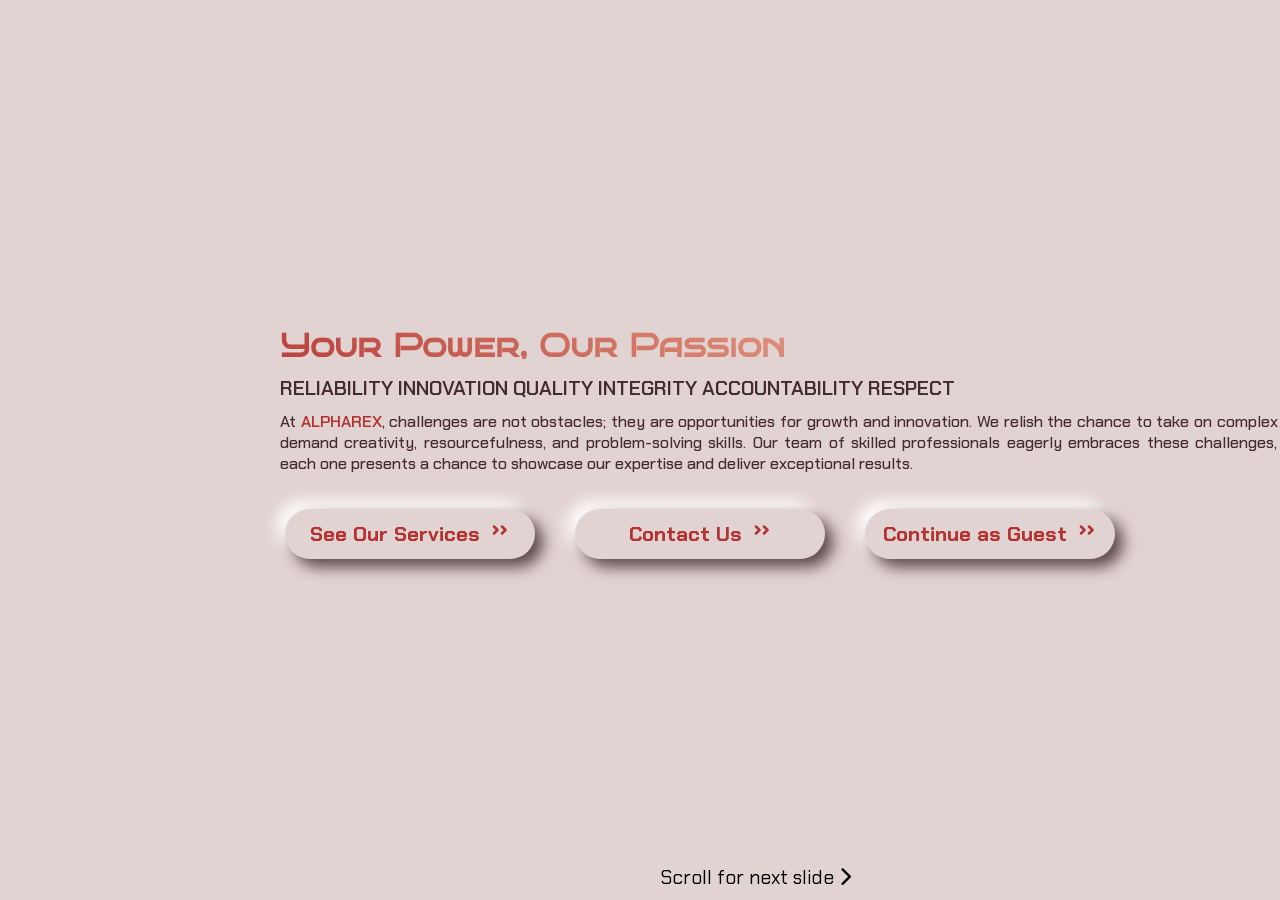
==== public/index.html @ 39ed067a "Performance, polish, and complete guest page - Fix Swiper cube lag: remove shadows, add GPU accelera" ====
<!DOCTYPE html>
<html lang="en">
<head>
    <meta charset="UTF-8">
    <meta name="viewport" content="width=device-width, initial-scale=1.0">
    <link rel="stylesheet" href="https://cdnjs.cloudflare.com/ajax/libs/font-awesome/6.5.2/css/all.min.css">
    <link rel="stylesheet" href="https://cdn.jsdelivr.net/npm/swiper@11/swiper-bundle.min.css">
    <link rel="stylesheet" href="css/landingpage.css">
    <link rel="stylesheet" href="css/media-queries.css">
    <link rel="preconnect" href="https://fonts.googleapis.com">
    <link rel="preconnect" href="https://fonts.gstatic.com" crossorigin>
    <link href="https://fonts.googleapis.com/css2?family=Bruno+Ace+SC&family=Chakra+Petch:ital,wght@0,300;0,400;0,500;0,600;0,700;1,300;1,400;1,500;1,600;1,700&family=Roboto+Slab:wght@100..900&family=Wallpoet&display=swap" rel="stylesheet">
    <title>ALPHAREX OPC</title>
</head>
<body>

    <svg xmlns="http://www.w3.org/2000/svg" style="display: none;">
        <symbol id="arrow-right" viewBox="0 0 48 24">
          <path d="M8 5l7 7-7 7" stroke=#b33232 stroke-width="5" fill="none" stroke-linecap="round" stroke-linejoin="round"/>
          <path d="M24 5l7 7-7 7" stroke=#b33232 stroke-width="5" fill="none" stroke-linecap="round" stroke-linejoin="round"/>
        </symbol>
    </svg>

    <svg xmlns="http://www.w3.org/2000/svg" style="display: none;">
        <symbol id="arrow-right-black" viewBox="0 0 48 24">
          <path d="M8 5l7 7-7 7" stroke="black" stroke-width="5" fill="none" stroke-linecap="round" stroke-linejoin="round"/>
          <path d="M24 5l7 7-7 7" stroke="black" stroke-width="5" fill="none" stroke-linecap="round" stroke-linejoin="round"/>
        </symbol>
    </svg>
      
    <div class="hamburger" onclick="toggleMenu()">
        <i class="fas fa-bars"></i>
    </div>
    <main class="container" id="container">
        <aside id="menu">
            <div onclick="Navigate(0)" class="brand brand-logo"><i>
                <img src="img/brandlogo.png" style="width: 100px; height: 100px;">
            </i>
            </div>
            <div onclick="Navigate(0)" class="brand brand-name">
                <img src="img/textlogo.png" style="width: 220px;" alt="alpharex text logo">
            </div>
            <ul class="Links">
                <li onclick="Navigate(0)" class="nav-item activeLink"><i class="icon fa-solid fa-house"></i>
                    <p>Home</p>
                </li>
                <li class="nav-item" onclick="Navigate(1)"><i class="icon fa-solid fa-person-digging" ></i>
                    <p>Services</p>
                </li>
                <li class="nav-item" onclick="Navigate(2)"><i class="icon fa-solid fa-handshake"></i>
                    <p>Clients</p>
                </li>
                <li class="nav-item" onclick="Navigate(3)"><i class="icon fa-solid fa-hard-drive"></i>
                    <p>Company</p>
                </li>
                <li class="nav-item" onclick="Navigate(4)"><i class="icon fa-solid fa-phone"></i>
                    <p>Contact Us</p>
                </li>
                <li class="login-drp" id="loginDropdown">
                    <i class="icon fa-solid fa-user"></i>
                    <p class="login-as">Login As</p>
                    <i class="fa-solid fa-chevron-down drp-arrow"></i>
                    <div class="dropdown">
                        <ul>
                            <li class="drp-item"><i class="fa-solid fa-user-tie"></i> Client</li>
                            <li class="drp-item"><i class="fa-solid fa-user-shield"></i> Admin</li>
                        </ul>
                    </div>
                </li>
                <li class="side-guest">Continue as Guest</li>
            </ul>
            <footer>
                <p>Copyright © 2025 Alpharex, OPC</p>
            </footer>
        </aside>


        <div class="swiper mySwiper content">
            <div class="swiper-wrapper">
                <div class="swiper-slide home-slide">

                    <!-- ----------HOME CONTENT--------- -->

                    <div class="HomeContent">
                        <h1 class="heading stylized-heading">Your Power, Our Passion</h1>
                        <h2> RELIABILITY INNOVATION QUALITY INTEGRITY ACCOUNTABILITY RESPECT</h2>
                        <p class="heroline">At <span>ALPHAREX</span>, challenges are not obstacles; they are opportunities for growth and
                            innovation. We relish the chance to take on
                            complex projects that demand creativity,
                            resourcefulness, and problem-solving skills. Our
                            team of skilled professionals eagerly embraces
                            these challenges, knowing
                            that each one presents a chance to showcase
                            our expertise and deliver exceptional results.</p>
                        <div class="buttonGroup">
                            <button onclick="Navigate(1)" class="animated-btn">
                                <svg width="24" height="24" class="arr-1">
                                    <use href="#arrow-right-black"></use>
                                </svg>
                                <span class="buttontext"  id="home-service-btn">See Our Services</span>
                                <svg width="24" height="24" class="arr-2">
                                    <use href="#arrow-right"></use>
                                </svg>
                            </button>
                            <button onclick="Navigate(4)" class="animated-btn">
                                <svg width="24" height="24" class="arr-1">
                                    <use href="#arrow-right-black"></use>
                                </svg>
                                <span class="buttontext">Contact Us</span>
                                <svg width="24" height="24" class="arr-2">
                                    <use href="#arrow-right"></use>
                                </svg>

                            </button>
                            <button onclick="window.location.href='/main'" class="animated-btn">
                                <svg width="24" height="24" class="arr-1">
                                    <use href="#arrow-right-black"></use>
                                </svg>
                                <span class="buttontext" id="home-guest-btn">Continue as Guest</span>
                                <svg width="24" height="24" class="arr-2">
                                    <use href="#arrow-right"></use>
                                </svg>

                            </button>
                        </div>
                    </div>
                    <div class="SideImg">
                        
                        <img src="img/homebg_strip.gif" alt="" decoding="async" loading="eager">
                        
                    </div>

                        <p class="slide-help">Scroll for next slide <i class="fa-solid fa-chevron-right fa-shake"></i></p>
                </div>

                    <!-- ----------HOME CONTENT END--------- -->

                

                <div class="swiper-slide services">
                    
                    <!-- ----------SERVICES--------- -->

                    <h1 class="heading">Services</h1>
                    <h2 class="sub-heading">We offer a comprehensive range of services tailored to meet your every need. From meticulous wiring installations to energy-efficient solutions</h2>
                    
                    <div class="gridsix">
                        <div class="service">
                            <div class="service-icon"><i class="fa-solid fa-pen-ruler"></i></div>
                            <h2>FIT-OUT WORKS</h2>
                            <p>With a fusion of creativity and meticulous craftmanship, we tailor-fit the interiors that reflect your unique style and brand identity</p>
                        </div>
                        <div class="service">
                            <div class="service-icon"><i class="fa-solid fa-plug-circle-check"></i></div>
                            <h2>ELECTRICAL WORKS</h2>
                            <p>Elevate your space to a whole new level of functionality and aesthetics</p>
                        </div>
                        <div class="service">
                            <div class="service-icon"><i class="fa-solid fa-bolt"></i></div>
                            <h2>ELV SYSTEMS</h2>
                            <p>A wide array of auxiliary systems -- CCTV, Structured Cabling System, Alarm, ACS, and Data & Telephone Systems</p>
                        </div>
                        <div class="service">
                            <div class="service-icon"><i class="fa-solid fa-shield-halved"></i></div>
                            <h2>MEPF PROTECTION</h2>
                            <p>Mechanical, Electrical, Plumbing, Fire Protection</p>
                        </div>
                        <div class="service">
                            <div class="service-icon"><i class="fa-solid fa-screwdriver-wrench"></i></div>
                            <h2>CONSTRUCTION</h2>
                            <p>Enhance the overall efficiency of your project, guaranteeing a well-rounded and top-tier construction experience</p>
                        </div>
                        <div class="service">
                            <div class="service-icon"><i class="fa-solid fa-pen-nib"></i></div>
                            <h2>DESIGN</h2>
                            <p>Crafting innovative, functional, and aesthetically pleasing solutions that blend creativity with precision</p>
                        </div>
                    </div>
                    <p class="slide-help">Scroll for next slide <i class="fa-solid fa-chevron-right fa-shake"></i></p>
                </div>

                <!-- ----------SERVICES END--------- -->

                <div class="swiper-slide client">

                    <!-- ----------CAREER--------- -->
                    
                    <h1 class="heading">Our Valued Clients and Partners</h1>
                    <h2 class="sub-heading">Alpharex build dreams, relationships and with integrity
                        <button class="client-btn animated-btn">
                            <svg width="24" height="24" class="arr-1">
                                <use href="#arrow-right-black"></use>
                            </svg>
                            <span class="buttontext">See Full List</span>
                            <svg width="24" height="24" class="arr-2">
                                <use href="#arrow-right"></use>
                            </svg>
                        </button>
                    </h2>
                    
                    <div class="slider-container slider">
                        <div class="card-wrapper cardslider" id="card-container">
                            <div class="item">
                                <img src="img/slide9_img.png" class="cardbg">
                                <h1 class="cardhead">ULTICON BUILDERS, INC.</h1>
                                OUR PROJECT:
                                <ul>
                                    <li>Meter Separation for 5 Units</li>
                                </ul>
                            </div>
                            <div class="item">
                                <img src="img/slide10_img.png" class="cardbg">
                                <h1 class="cardhead">MENARCO DEVELOPMENT CORP.</h1>
                                OUR PROJECT:
                                <ul>
                                    <li>Electrical Meter Separation</li>
                                </ul>
                            </div>
                            <div class="item">
                                <img src="img/slide11_img.png" class="cardbg">
                                <h1 class="cardhead">AMICASSA [MAKATI]</h1>
                                OUR PROJECT:
                                <ul>
                                    <li>CCTV System</li>
                                </ul>
                            </div>
                            <div class="item">
                                <img src="img/slide7_img.png" class="cardbg">
                                <h1 class="cardhead">UNI-PRESIDENT ENTERPRISES CORP.</h1>
                                OUR PROJECT:
                                <ul>
                                    <li>Meter Separation for 5 Units</li>
                                </ul>
                            </div>
                            <div class="item">
                                <img src="img/slide13_img.png" class="cardbg">
                                <h1 class="cardhead">CROSS PROPERTY MANAGEMENT</h1>
                                OUR PROJECT:
                                <ul>
                                    <li>Dismantling and Decommissioning Works</li>
                                </ul>
                            </div>
                            <div class="item">
                                <img src="img/slide14_img.png" class="cardbg">
                                <h1 class="cardhead">FANATICS</h1>
                                OUR PROJECT:
                                <ul>
                                    <li>Electrical Meter Separation</li>
                                </ul>
                            </div>
                            <div class="item">
                                <img src="img/slide15_img.png" class="cardbg">
                                <h1 class="cardhead">MORTON'S STEAKHOUSE</h1>
                                OUR PROJECT:
                                <ul>
                                    <li>Electrical Meter Separation</li>
                                </ul>
                            </div>
                            <div class="item">
                                <img src="img/slide1_img.png" class="cardbg">
                                <h1 class="cardhead">PARTNERS GROUP</h1>
                                OUR PROJECT
                                <ul>
                                    <li>Network Switches Relocation and Port Mapping</li>
                                    <li>Patching Works</li>
                                    <li>Data Works</li>
                                </ul>
                            </div>
                            <div class="item">
                                <img src="img/slide2_img.png" class="cardbg">
                                <h1 class="cardhead">UP SHOPPING CENTER</h1>
                                OUR PROJECT:
                                <ul>
                                    <li>Supply and Installation of Smart Meters and Enclosures</li>
                                </ul>
                            </div>
                            <div class="item">
                                <img src="img/slide3_img.png" class="cardbg">
                                <h1 class="cardhead">HARD ROCK CAFE</h1>
                                OUR PROJECT:
                                <ul>
                                    <li>Tracing, Troubleshooting, Rectifation and Testing & Commissioning of CCTV Cameras</li>
                                </ul>
                            </div>
                            <div class="item">
                                <img src="img/slide4_img.png" class="cardbg">
                                <h1 class="cardhead">AMAZON</h1>
                                OUR PROJECT:
                                <ul>
                                    <li>Annual Preventive Maintenance for 9th - 12th floor</li>
                                </ul>
                            </div>
                            <div class="item">
                                <img src="img/slide5_img.png" class="cardbg">
                                <h1 class="cardhead">SUCREE COCO AND LOVE</h1>
                                OUR PROJECT:
                                <ul>
                                    <li>Meter Separation for 5 Units</li>
                                </ul>
                            </div>
                            <div class="item">
                                <img src="img/slide6_img.png" class="cardbg">
                                <h1 class="cardhead">GREENHILLS TOWER</h1>
                                OUR PROJECT:
                                <ul>
                                    <li>Structured Cabling System</li>
                                </ul>
                            </div>
                            <div class="item">
                                <img src="img/slide12_img.png" class="cardbg">
                                <h1 class="cardhead">AMICASSA [PAMPANGA]</h1>
                                OUR PROJECT:
                                <ul>
                                    <li>Dismantling and Decommissioning Works</li>
                                </ul>
                            </div>
                            <div class="item">
                                <img src="img/slide8_img.png" class="cardbg">
                                <h1 class="cardhead">PROPEL MANILA</h1>
                                OUR PROJECT:
                                <ul>
                                    <li>Meter Separation for 5 Units</li>
                                </ul>
                            </div>
                            <!-- <div class="swiper-pagination"></div>
                            <div class="swiper-button-prev"></div>
                            <div class="swiper-button-next"></div> -->
                            <button onclick="nextSlideClick()" id="next">></button>
                            <button onclick="prevSlideClick()" id="prev"><</button>
                        </div>
                        
                    </div>
                    
                    <p class="slide-help">Scroll for next slide <i class="fa-solid fa-chevron-right fa-shake"></i></p>
                </div>

                <!-- ----------CLIENTS END--------- -->

                <div class="swiper-slide">

                    <!-- ----------COMPANY--------- -->
                    <div class="company-misvis">
                        <div class="company-mission">
                            <h1 class="heading stylized-heading">Our Mission</h1>
                            <h2> To deliver exceptional construction services with unwavering integrity, turning our clients' visions into reality through innovative, sustainable, and quality-driven practices</h2>
                            
                        </div>
                        
                        <div class="company-vission">
                            <h1 class="heading stylized-heading">Our Vision</h1>
                            <h2>To become a leading construction company recognized for transforming and innovating the landscape of communities through our commitment to excellence, integrity, and responsible building practices</h2>                        
                        </div>
                    </div>
                    <div class="coreval">
                        <div class="values-container values-slide">
                            <div class="values-wrapper">
                                <div class="core-values"><i class="fa-solid fa-handshake-angle"></i>
                                    <h1>RELIABILITY</h1>
                                    <p>Demonstrating a consistent and dependable approach to all projects, delivering on time and within budget, and exceeding client expectations</p>
                                </div>
                                <div class="core-values"><i class="fa-solid fa-lightbulb"></i>
                                    <h1>INNOVATION</h1>
                                    <p>Embracing creativity and forward-thinking to drive continuous improvement and stay at the forefront of the industry</p>
                                </div>
                                <div class="core-values"><i class="fa-solid fa-star"></i>
                                    <h1>QUALITY</h1>
                                    <p>Striving for excellence in construction and craftmanship, ensuring that every project meets or exceeds industry standards and client expectations</p>
                                </div>
                                <div class="core-values"><i class="fa-solid fa-scale-balanced"></i>
                                    <h1>INTEGRITY</h1>
                                    <p>Upholding honesty, transparency, and ethical conduct in all aspects of business, from interactions with clients and partners to handling finances and project management</p>
                                </div>
                                <div class="core-values"><i class="fa-solid fa-file-invoice"></i>
                                    <h1>ACCOUNTABILITY</h1>
                                    <p>Taking responsibility for actions and outcomes, ensuring that commitments are met, and learning from mistakes to continuously improve</p>
                                </div>
                                <div class="core-values"><i class="fa-solid fa-hand-holding-heart"></i>
                                    <h1>RESPECT</h1>
                                    <p>Treating all the individuals with respect and dignity, valuing diversity and inclusivity, and promoting a positive work environment</p>
                                </div>
                                
                            </div>                         
                        </div>
                    </div>
                    <div class="company-img">
                        <img src="img/company-devices.png" alt="">
                    </div>

                        <p class="slide-help">Scroll for next slide <i class="fa-solid fa-chevron-right fa-shake"></i></p>
                </div>

                    <!-- ----------COMPANY END--------- -->

                <div class="swiper-slide contact">

                    <!-- ----------CONTACT US--------- -->

                    <h1 class="heading">Contact Us</h1>
                    
                    <div class="contact-info-form">
                        <div class="contact-info">
                            <div class="contactinfo"><i class="fa-solid fa-phone"></i>
                                <h3>Mobile No</h3>
                                <p>+63 965 523 0279</p>
                            </div>
                            <div class="contactinfo"><i class="fa-solid fa-location-dot"></i>
                                <h3>Location</h3>
                                <p>
                                    Blk 3, Lot 19, Phase 1, Amaia Scapes Rizal,
                                    Barangay Tatala, Municipality of Binangonan, Rizal
                                </p>
                            </div>
                            <div class="contactinfo"><i class="fa-regular fa-envelope"></i>
                                <h3>Email</h3>
                                <p>services@alpharex.net</p>
                            </div>
                            <div class="contactinfo"><i class="fa-solid fa-globe"></i>
                                <h3>Website</h3>
                                <p>www.alpharex.net</p>
                            </div>
                        </div>
                        <form id="contactForm">
                            <input type="hidden" name="access_key" value="YOUR_WEB3FORMS_ACCESS_KEY">
                            <input type="hidden" name="from_name" value="Alpharex Website">
                            <input type="hidden" name="subject" value="New Contact Form Submission">
                            <h2>Send Us A Message</h2>
                            <input type="text" id="name" name="name" placeholder="Name" required>
                            <input type="email" id="email" name="email" placeholder="Email" required>

                            
                            <textarea rows="10" id="message" name="message" placeholder="Type your Message Here..." required></textarea>
                            <button type="submit" class="send-btn animated-btn">
                                <svg width="24" height="24" class="arr-1">
                                    <use href="#arrow-right-black"></use>
                                </svg>
                                <span class="buttontext">Send</span>
                                <svg width="24" height="24" class="arr-2">
                                    <use href="#arrow-right"></use>
                                </svg>
                            </button>
                            <!-- <div class="SocialLinks">
                                <i class="fa-brands fa-codepen"></i>
                                <i class="fa-brands fa-instagram"></i>
                                <i class="fa-brands fa-twitter"></i>
                                <i class="fa-brands fa-twitter"></i>
                                <i class="fa-brands fa-facebook"></i>
                            </div> -->
                        </form>
                    </div>

                    
                </div>

                    <!-- ----------CONTACT US END--------- -->

            </div>
    </main>
    <script src="https://ajax.googleapis.com/ajax/libs/jquery/3.7.1/jquery.min.js"></script>
    <script src="https://cdn.jsdelivr.net/npm/swiper@11/swiper-bundle.min.js"></script>
    <script src="https://hammerjs.github.io/dist/hammer.min.js"></script>
    <script defer src="js/main.js"></script>  
</body>
</html>
---- public/css/landingpage.css ----
* {
    padding: 0;
    margin: 0;
    box-sizing: border-box;
}

body {
    height: 100vh;
    overflow: hidden;
}

main {
    font-family: "Chakra Petch", serif;
    font-weight: 300;
    font-style: normal;
    display: flex;
    height: 100%;
    width: 100%;
    background-color: #e2d3d3;
    /* Force GPU compositing layer for the whole layout */
    transform: translateZ(0);
    -webkit-transform: translateZ(0);
}

/* HAMBURGER MENU */

.hamburger {
    display: none;
    position: absolute;
    top: 20px;
    left: 20px;
    cursor: pointer;
    font-size: 25px;
    z-index: 1000;
}

aside.open {
    transform: translateX(0);
    opacity: 1;
}


.container {
    display: flex;
    width: 100%;
    transition: margin-left 0.3s ease-in-out;
    
}

.content {
    transition: margin-left 0.3s ease-in-out;
}



aside {
    font-family: "Roboto Slab", serif;
    font-optical-sizing: auto;
    font-weight: 400;
    font-style: normal;
    font-size: 1.3rem;
    width: 18vw;
    max-width: 20rem;
    display: flex;
    flex-direction: column;
    height: 100%;  
    background-color: #ffdab3;
    backdrop-filter: blur(20%); 
    transform: translateX(-100%);
    transition: transform 0.3s ease-in-out, opacity 0.3s ease-in-out;
    opacity: 0;
    z-index: 500;
}

.Links {
    display: flex;
    flex-direction: column;
    margin: auto;
}

aside li {
    list-style-type: none;
    display: flex;
    padding: 20px;
    gap: 10px;
    color: rgb(0, 0, 0);
    align-items: center;
    cursor: pointer;
    position: relative;
    transition-duration: 0.2s;
}

aside li:hover {
    color: #b33232;
    transform: scale(1.1);
}

aside .nav-item::after {
    position: absolute;
    width: 100%;
    left: 0px;
    height: 1px;
    background: linear-gradient(to left, transparent, #b33232, transparent);
    content: '';
    bottom: 0px;
}

.login-drp .drp-item::after {
    position: absolute;
    width: 100%;
    left: 0px;
    height: 1px;
    background: linear-gradient(to left, transparent, #b33232, transparent);
    content: '';
    bottom: 0px;
}

aside .brand-logo {
    list-style-type: none;
    display: flex;
    margin-top: 4rem;
    color: rgb(0, 0, 0);
    justify-content: center;
    cursor: pointer;
    position: relative;
    transition-duration: 0.2s;
}

aside .brand-name {   
    list-style-type: none;
    display: flex;
    
    justify-content: center;
    cursor: pointer;
    position: relative;
    margin-bottom: 1rem;
    transition-duration: 0.2s;
    margin-top: -1.5rem;
}

aside .brand-rex {
    color: #b33232;
}

aside .brand:hover {
    transform: scale(1.1);
}

.activeLink{
    color:#b33232;
    transform: scale(1.2);
}

footer {
    position: relative;
    bottom: 10px;
    text-align: center;
    justify-content: center;
    color:#442c2c;
    width:100%;
    font-weight: 300;
    font-size: 0.8rem;
}

.login-drp {
    background-color: #FFDAB3;
    margin-top: 60px;
    justify-content: center;
    border-radius: 16px;
    padding: 14px 18px;
    border: none;
    box-shadow:
        8px 8px 15px #ccb194,
        -8px -8px 15px #796363;
    position: relative;
    flex-wrap: wrap;
    gap: 6px;
    transition: all 0.3s ease;
    cursor: pointer;
}

.login-drp:hover {
    box-shadow:
        -2px -2px 5px #796363,
        inset 6px 6px 12px #ccb194;
}

.drp-arrow {
    font-size: 0.65rem;
    color: #442c2c;
    transition: transform 0.35s cubic-bezier(0.23, 1, 0.32, 1);
    margin-left: auto;
}

.login-drp:hover .drp-arrow {
    transform: rotate(180deg);
}

.side-guest {
    margin-top: -10px;
    color: #44474b;
    font-size: 0.9rem;
    cursor: pointer;
    transition: color 0.2s ease;
}

.side-guest:hover {
    color: #b33232;
}

.dropdown {
    position: absolute;
    top: calc(100% + 10px);
    left: 50%;
    transform: translateX(-50%) translateY(-8px);
    background-color: #FFDAB3;
    width: 160px;
    border-radius: 14px;
    box-shadow:
        0 12px 30px rgba(68, 44, 44, 0.22),
        0 2px 8px rgba(68, 44, 44, 0.1);
    opacity: 0;
    pointer-events: none;
    transition: transform 0.3s cubic-bezier(0.23, 1, 0.32, 1), opacity 0.25s ease;
    z-index: 1000;
    overflow: hidden;
}

.dropdown ul {
    list-style: none;
    margin: 0;
    padding: 6px 0;
}

.dropdown ul li {
    display: flex;
    align-items: center;
    gap: 10px;
    justify-content: flex-start;
    padding: 13px 18px;
    color: #442c2c;
    font-size: 0.95rem;
    font-weight: 600;
    cursor: pointer;
    transition: background-color 0.2s ease, color 0.2s ease;
}

.dropdown ul li i {
    font-size: 0.85rem;
    color: #b33232;
    min-width: 16px;
    transition: color 0.2s ease;
}

.dropdown ul li:hover {
    transform: none;
    background-color: rgba(179, 50, 50, 0.12);
    color: #b33232;
}

.dropdown ul li:hover i {
    color: #b33232;
}

.dropdown ul li + li {
    border-top: 1px solid rgba(68, 44, 44, 0.1);
}

.login-drp:hover .dropdown {
    opacity: 1;
    transform: translateX(-50%) translateY(0);
    pointer-events: auto;
}


/* SLIDER END */



.mySwiper {
    flex: 1;
    overflow: hidden;
    transform: translateZ(0);
    -webkit-transform: translateZ(0);
    backface-visibility: hidden;
    -webkit-backface-visibility: hidden;
}

.home-slide {
    color: #442c2c;
    display: flex;
    margin-right: auto;
    
}



.HomeContent {
    margin: auto;
    flex: 1;
    height: auto;
    
    padding: 50px;
    user-select: none;
    margin-right: -210px ;
}

.SideImg {
    margin-right: 10px;
    overflow: hidden;
    flex-shrink: 0;
}

.SideImg img {
    height: 100%;
    width: auto;
    display: block;
    /* Move GIF to its own compositor layer to prevent jank */
    transform: translateZ(0);
    -webkit-transform: translateZ(0);
    backface-visibility: hidden;
    -webkit-backface-visibility: hidden;
    will-change: contents;
    image-rendering: auto;
}



.HomeContent h1 {
    font-size: max(2.5vw, 30px);
    margin-bottom: 10px;
}

.HomeContent h2 {
    font-size: max(1.5vw, 20px);
    margin-bottom: 10px;
    font-weight: 600;
}

.HomeContent h1 .stylized-name {
    font-weight: 700;
    color: #000000;
}

.heroline span {
    color: #b33232;
    font-weight: 600;
    font-size: max(1.2vw, 16px);
}

.heroline {
    font-size: max(1.2vw, 16px);
    font-weight: 500;
    padding-right: 50px;
    text-align: justify;
    
}

.buttonGroup {
    position: relative;
    display: flex;
    padding: 10px 0px;
    margin-top: 20px;
    height: 100%;
    gap: 30px;
    
}

.animated-btn {
    flex: 1;
    height: 50px;
    max-width: 250px;
    background-color: #e2d3d3;
    border: none;
    outline: none;
    font-size: 1.2rem;
    font-weight: 600;
    margin: 5px;
    cursor: pointer;
    color: #b33232;
    border-radius: 30px;
    transition: all 0.3s cubic-bezier(0.23, 1, 0.32, 1);
    box-shadow: 8px 8px 15px #5a4747,
    -8px -8px 15px #ffffff;;
}

.animated-btn svg {
    position: absolute;
    z-index: 9;
    margin-top: -2px;
    margin-left: -20px; 
}

.animated-btn .arr-1 {
    opacity: 0;
    transform: translate(-25px);
    transition: transform 0.6s ease, opacity 0.6s ease; 
    
}

.animated-btn .arr-2 {
    
    transition: transform 0.6s ease, opacity 0.6s ease; 
    
}

.animated-btn .buttontext {
    font-family: "Chakra Petch", serif;
    font-weight: 800;
    font-size: 1.3rem;
    margin-right: 30px;
    transition: all 0.3s ease;
}

.animated-btn:hover .arr-1{
    opacity: 1;
    transform: translateX(0); 
    margin-left: -30px;
}

.animated-btn:hover .arr-2{
    opacity: 0;
    transform: translateX(80px); 
}

.animated-btn:hover .buttontext {
    margin-right: -20px;
}


.animated-btn:hover {
    background-color: #FFDAB3;
    color: rgb(0, 0, 0);
}

.slide-help {
    position: absolute;
    bottom: 10px;
    width: 100%;
    text-align: center;
    font-weight: 400;
    z-index: 100;
    left: 0%;
    width: 100%;
    box-sizing: border-box;
    font-size: 1.2rem;
    color: #000000;
}

.mySwiper {
    width: 80vw;
    height: 100vh;
    overflow: hidden;
    background-color: #343a40;
    perspective: 1200px;
    -webkit-perspective: 1200px;
}

.swiper-slide {
    width: 100vw;
    background-color: #e2d3d3;
    height: 100%;
    background-image: url(../img/bghome4.png);
    background-position: center;
    background-size: cover;
    /* GPU compositing — critical for smooth cube transitions */
    backface-visibility: hidden;
    -webkit-backface-visibility: hidden;
    transform: translateZ(0);
    -webkit-transform: translateZ(0);
    will-change: transform;
}


.heading {
    font-family: "Bruno Ace SC", serif;
    font-size: max(2.2vw, 30px);
    font-weight: 700;
    background: linear-gradient(45deg, #b33232, #FFDAB3, #000000, #b33232, #b33232);
    -webkit-background-clip: text;
    background-clip: text;
    color: transparent;
    background-size: 400% 400%;
    animation: gradient 6s ease infinite;
}

.services {
    padding: 70px;
    
}

.gridsix {
    display: grid;
    max-width: 1300px;
    margin: 0 auto;
    gap: 3rem;
    grid-template-columns: repeat(3, minmax(100px, 1fr));
    grid-template-rows: repeat(2, 1fr);
    /* aspect-ratio: 2; */
    height: 80%;
    margin-top: 3vh;
}



.sub-heading {
   
    color: #000000;
    font-weight: 500;
}

.services .service {
    display: flex;
    text-align: center;
    justify-content: center;
    padding: 15px;
    background-color: #7070706f;
    border-radius: 10px;

    backdrop-filter: blur(10px);
    flex-direction: column;
    transition-duration: 0.25s;
    cursor: pointer;
    transition: all 0.3s ease;
    box-shadow:
    8px 8px 15px #918989,
    -8px -8px 12px #918b8b;
}

.services .service i {
    font-size: 3rem;
    color:#FFDAB3;
    transition: all 0.3s ease;
}

.services .service p {
    font-weight: 450;
    font-size: clamp(14px, 1.1vw, 20px);
    color: #f3d9be;
}

.services .service .service-icon {
    border-radius: 5px;
    margin: 20px auto;
}
.service h2{
    margin-bottom: 20px;
    color:#FFDAB3;
    transition: all 0.3s ease;
}
.service:hover {
    transform: scale(1.1);
    background-color: #FFDAB3;
    color: #2b7080;
    box-shadow:
    2px 2px 6px #bbaeae,
    -2px -2px 6px #795151;
}
.service:hover h2,.service:hover i,.service:hover p{
    color: #2b7080;
}

.client {
    padding: 100px;
}

.slider-container {
    min-height: 70vh;
    margin: 0;
    display: flex;
    justify-content: center;
    align-items: center; 
    flex: 1;
    position: relative;
    overflow: hidden;
}

.cardslider {
    position: relative;
    margin-top: 40px;
    width: 100%;
    height: 70vh;
}

.item {
    position: absolute;
    width: 20vw;
    height: 60vh;
    font-size: 1vw;
    font-weight: bold;
    text-align: center;
    background-color: #f7dabd;
    border-radius: 10px;
    padding: 20px;
    transition: 0.5s;
    left: calc(50% - 10vw);
    top: 0;
    
}

.item .cardhead {
    font-size: 1.7vw;
    margin-bottom: 10px;
}

.item ul {
    font-size: 0.9vw;
    font-weight: normal;
    list-style-position: inside;
    margin-top: 8px;
}

.client .activeSlide {
    transform: none !important;
    z-index: 1 !important;
    filter: none !important;
    opacity: 1 !important;
    box-shadow: 
        0 0 40px #c07474;
    
}

.client .cardslider img {
    width: 100%;
    opacity: 0.8;
    border-radius: 10px;
}

#next, #prev {
    position: absolute;
    top: 10%;
    padding: 20vh 1.5vw 20vh 1.5vw;
    color: #ee0000;
    background-color: rgba(148, 131, 131, 0.335);
    border-radius: 10px;
    border: none;
    left: 10px;
    font-size: xx-large;
    font-family: monospace;
    font-weight: bold;
    cursor: pointer;
   
    transition: all 0.3s ease-in-out;
}

#next:hover, #prev:hover {
    background-color: #f7dabd;
    transform: scale(1.1);
}

#next:active, #prev:active {
    background-color: transparent;
}

#next {
    left: unset;
    right: 10px;
}

.client h2{
    display: flex;
    justify-content: space-between;
}

.client-btn {
    margin-top: 20px;
    margin-right: 40px;
    height: 30px;
    color: #b33232;
}


.company-misvis {
    display: flex;
    gap: 2vw;
    margin: 60px 30px 0 30px;
    
}

.company-vission {
    flex: 1;
    height: auto;
    padding: 50px;
    user-select: none;
    box-shadow: 1px 1px 5px #44474b;
    border-radius: 10px;
}

.company-mission {
    
    flex: 1;
    
    padding: 50px;
    user-select: none;
    box-shadow: 1px 1px 5px #44474b;
    border-radius: 10px;
    
}

.company-misvis h1 {
    
    margin-bottom: 10px;
    text-align: center;
}

.company-misvis h2 {
    font-size: 1.2vw;
    margin-bottom: 10px;
    font-weight: 400;
    text-align: justify;
}

.company-misvis h1 .stylized-name {
    font-weight: 700;
    color: #000000;
}

.coreval {
    display: flex;
    justify-content: center;
    align-items: center;
    margin: auto;
    flex: 1;
}

.values-container {
    width: 70vw;
    height: 20vh;
    margin-top: 30px;
    overflow: hidden;
}

.values-wrapper {
    display: flex;
    z-index: 1;
    position: relative;
    transition: transform 0.5s ease;
    
}

.core-values {
    flex: 0 0 auto;
    
    height: 20vh;
    background-color: #7070706f;
    border-radius: 10px;
    transition: transform 0.5s ease, opacity 0.5s ease;
    text-align: center;
    align-content: center;
    color: #FFDAB3;
}

.core-values i{
    font-size: 2.5vw;
    margin-bottom: 0.4vw;
    color: #FFDAB3;
}

.core-values p {
    margin: 0.4vw 0.4vw 0 0.4vw;
    font-size: 0.8vw;
    font-weight: 400;
}

.values-container .swiper-pagination-bullet {
    background: #b33232;
    opacity: 0.5;
    height: 0.5vw;
    width: 0.5vw;
}

.values-container .swiper-pagination-bullet-active {
    opacity: 1;
}

.company-img {
    position: relative;
    display: flex;
    justify-items: center;
    justify-content: center;
    align-items: center;
    align-content: center;
    
    margin-top: 50px;
    opacity: 0.7;
    flex: 1;
}

.company-img img{
    height: 25vh;
    width: 80vw;
}

.contact {
    padding: 4vw;
}

.contact-info-form {
    display: flex;
    align-items: center;
    margin-left: 3vw;
    height: 100%;
}

.contact-info {
    display: flex;
    flex-direction: column;
    justify-content: space-evenly;
    justify-items: center;
    height: 100%;
    min-width: 180px;
    width: clamp(180px, 18vw, 280px);
}

.contactinfo {
    display: flex;
    flex-direction: column;
    justify-content: center;
    align-items: center;
}

.contactinfo h3 {
    font-size: clamp(13px, 1vw, 16px);
}

.contactinfo p {
    text-align: center;
    font-size: clamp(11px, 0.85vw, 14px);
}

.contactinfo i {
    font-size: max(2.5vw, 30px);
    color: #b33232;
    margin: 20px auto;
}

form {
    display: grid;
    grid-template-columns: 50% 50%;
    width: 100%;
    padding: 20px;
    height: fit-content;
    margin-left: 30px;
}

form h2 {
    grid-column: 1/span 2;
    padding: 20px;
    display: flex;
    align-items: center;
    justify-content: center;
}

form input {
    padding: 15px;
    border-radius: 10px;
    margin: 20px;
    font-family: 'Courier New', Courier, monospace;
    font-size: 1vw;
    border: none;
    color: #ffffff;
    background-color: #7070706f;
}

.send-btn {
    grid-column: 1/span 2;
    margin:20px auto ;
    color: #b33232;
    height: 40px;
    width: 10vw;
}

.contact form textarea {
    grid-column: 1/span 2;
    margin: 20px;
    padding: 20px;
    font-size: 1vw;
    border-radius: 10px;
    resize: none;
    border:none;
    border: none;
    color:white;
    background-color: #7070706f;
}

/* form .SocialLinks{
    grid-column: 1/span 2;
    margin: 20px auto;
    padding: 5px;
    width: fit-content;
    background-color: #FFDAB3;
    border-radius: 30px;
    cursor: pointer;
    transition: all 0.5s ease-in-out;
    
}
form .SocialLinks i{
    font-size: 1.5vw;
    padding: 10px;
    border-radius: 50%;
    transition: all 0.5s ease-in-out;
} */

.contact form input:focus {
    border: 2px solid #FFDAB3;
    outline: none;
}

.contact form textarea:focus {
    border: 2px solid #FFDAB3!important;
}

form .SocialLinks:hover, form .SocialLinks i:hover{
    
    transform: scale(1.2);
}



@keyframes gradient {
    0% {
        background-position: 0%;
    }

    50% {
        background-position: 100%;
    }

    100% {
        background-position: 0%;
    }
}
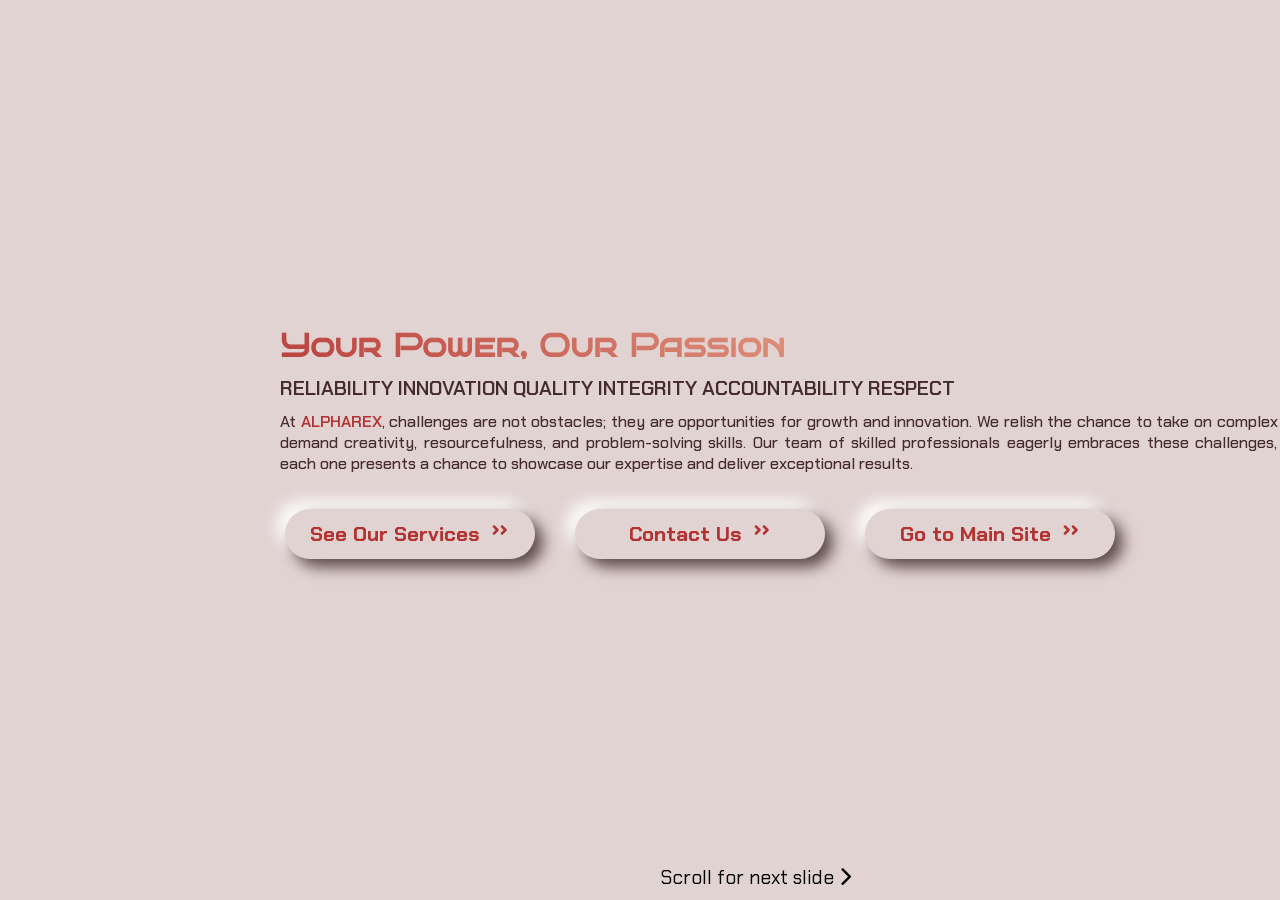
==== commit eec52091: "Login page, animated main site, sidebar fixes - Sidebar: rename Continue as Guest -> Go to Main Site" ====
--- a/public/index.html
+++ b/public/index.html
@@ -62,12 +62,12 @@
                     <i class="fa-solid fa-chevron-down drp-arrow"></i>
                     <div class="dropdown">
                         <ul>
-                            <li class="drp-item"><i class="fa-solid fa-user-tie"></i> Client</li>
-                            <li class="drp-item"><i class="fa-solid fa-user-shield"></i> Admin</li>
+                            <li class="drp-item" onclick="window.location.href='/login.html?type=client'"><i class="fa-solid fa-user-tie"></i> Client</li>
+                            <li class="drp-item" onclick="window.location.href='/login.html?type=admin'"><i class="fa-solid fa-user-shield"></i> Admin</li>
                         </ul>
                     </div>
                 </li>
-                <li class="side-guest">Continue as Guest</li>
+                <li class="side-guest" onclick="window.location.href='/main'">Go to Main Site</li>
             </ul>
             <footer>
                 <p>Copyright © 2025 Alpharex, OPC</p>
@@ -116,7 +116,7 @@
                                 <svg width="24" height="24" class="arr-1">
                                     <use href="#arrow-right-black"></use>
                                 </svg>
-                                <span class="buttontext" id="home-guest-btn">Continue as Guest</span>
+                                <span class="buttontext" id="home-guest-btn">Go to Main Site</span>
                                 <svg width="24" height="24" class="arr-2">
                                     <use href="#arrow-right"></use>
                                 </svg>
--- a/public/css/landingpage.css
+++ b/public/css/landingpage.css
@@ -197,15 +197,23 @@
 }
 
 .side-guest {
-    margin-top: -10px;
-    color: #44474b;
-    font-size: 0.9rem;
-    cursor: pointer;
-    transition: color 0.2s ease;
+    margin-top: 6px;
+    color: #b33232;
+    font-size: 0.88rem;
+    font-weight: 700;
+    cursor: pointer;
+    text-align: center;
+    padding: 10px;
+    border-radius: 10px;
+    transition: all 0.25s ease;
+    border: 1.5px solid rgba(179, 50, 50, 0.3);
 }
 
 .side-guest:hover {
-    color: #b33232;
+    background-color: #b33232;
+    color: white;
+    border-color: #b33232;
+    transform: none;
 }
 
 .dropdown {
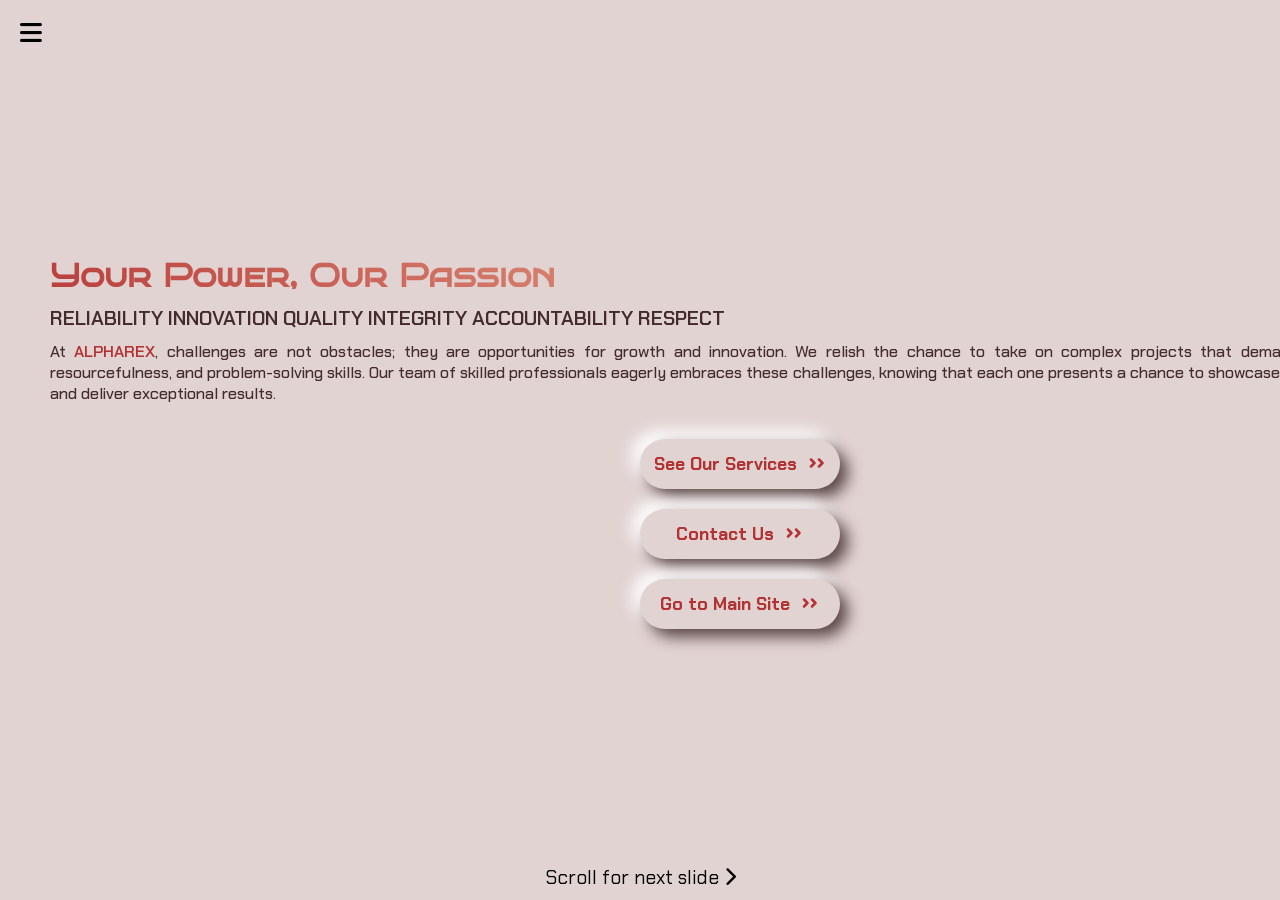
==== commit a0cfe2c5: "Mobile layout for landing page - On mobile (≤ 900px): cube Swiper disabled, sections stack verticall" ====
--- a/public/index.html
+++ b/public/index.html
@@ -13,6 +13,28 @@
     <title>ALPHAREX OPC</title>
 </head>
 <body>
+
+    <!-- ── Mobile navigation (≤ 900px) ── -->
+    <nav class="mob-top-nav" id="mob-top-nav">
+        <div class="mob-nav-brand">
+            <img src="img/brandlogo.png" alt="" class="mob-nav-logo">
+            <img src="img/textlogo.png" alt="" class="mob-nav-textlogo">
+        </div>
+        <button class="mob-menu-toggle" id="mob-menu-toggle" onclick="toggleMobMenu()">
+            <i class="fas fa-bars" id="mob-menu-icon"></i>
+        </button>
+    </nav>
+    <div class="mob-menu" id="mob-menu">
+        <ul class="mob-nav-links">
+            <li onclick="Navigate(0)"><i class="fa-solid fa-house"></i> Home</li>
+            <li onclick="Navigate(1)"><i class="fa-solid fa-person-digging"></i> Services</li>
+            <li onclick="Navigate(2)"><i class="fa-solid fa-handshake"></i> Clients</li>
+            <li onclick="Navigate(3)"><i class="fa-solid fa-hard-drive"></i> Company</li>
+            <li onclick="Navigate(4)"><i class="fa-solid fa-phone"></i> Contact Us</li>
+            <li onclick="window.location.href='/login.html?type=client'"><i class="fa-solid fa-user-tie"></i> Login as Client</li>
+            <li onclick="window.location.href='/login.html?type=admin'"><i class="fa-solid fa-user-shield"></i> Login as Admin</li>
+        </ul>
+    </div>
 
     <svg xmlns="http://www.w3.org/2000/svg" style="display: none;">
         <symbol id="arrow-right" viewBox="0 0 48 24">
@@ -67,7 +89,6 @@
                         </ul>
                     </div>
                 </li>
-                <li class="side-guest" onclick="window.location.href='/main'">Go to Main Site</li>
             </ul>
             <footer>
                 <p>Copyright © 2025 Alpharex, OPC</p>
--- a/public/css/media-queries.css
+++ b/public/css/media-queries.css
@@ -0,0 +1,472 @@
+/* ── Mobile-only elements hidden by default ── */
+.mob-top-nav,
+.mob-menu { display: none; }
+
+/* ============================================================
+   MOBILE  ≤ 900px
+   No cube, vertical scroll, fixed top nav, scroll animations
+   ============================================================ */
+@media (max-width: 900px) {
+
+    /* Body scrolls vertically */
+    body {
+        height: auto !important;
+        overflow-y: auto !important;
+        overflow-x: hidden !important;
+    }
+
+    /* Hide desktop-only elements */
+    .hamburger  { display: none !important; }
+    aside       { display: none !important; }
+    .slide-help { display: none !important; }
+
+    /* Main container becomes vertical column */
+    main.container {
+        flex-direction: column;
+        height: auto;
+        width: 100%;
+    }
+
+    /* ── Kill the cube: Swiper becomes a plain flex column ── */
+    .mySwiper {
+        width: 100%   !important;
+        height: auto  !important;
+        overflow: visible !important;
+        perspective: none !important;
+        -webkit-perspective: none !important;
+        background-color: transparent !important;
+    }
+
+    .swiper-wrapper {
+        display: flex       !important;
+        flex-direction: column !important;
+        transform: none     !important;
+        transition: none    !important;
+        width: 100%         !important;
+        height: auto        !important;
+        cursor: default     !important;
+    }
+
+    /* Override every Swiper slide state class */
+    .swiper-slide,
+    .swiper-slide-active,
+    .swiper-slide-prev,
+    .swiper-slide-next {
+        width: 100%    !important;
+        height: auto   !important;
+        min-height: 100svh;
+        opacity: 1     !important;
+        visibility: visible !important;
+        transform: none !important;
+        position: relative !important;
+        left: auto     !important;
+        top: auto      !important;
+        pointer-events: auto !important;
+    }
+
+    /* ─────────────────────────────────────────
+       MOBILE TOP NAVBAR
+    ───────────────────────────────────────── */
+    .mob-top-nav {
+        display: flex !important;
+        position: fixed;
+        top: 0; left: 0; right: 0;
+        z-index: 9999;
+        height: 62px;
+        background: rgba(15, 7, 7, 0.97);
+        backdrop-filter: blur(18px);
+        -webkit-backdrop-filter: blur(18px);
+        align-items: center;
+        justify-content: space-between;
+        padding: 0 20px;
+        border-bottom: 1px solid rgba(255, 218, 179, 0.1);
+        box-shadow: 0 2px 24px rgba(0, 0, 0, 0.5);
+    }
+
+    .mob-nav-brand {
+        display: flex;
+        align-items: center;
+        gap: 8px;
+    }
+
+    .mob-nav-logo {
+        height: 38px;
+        width: 38px;
+        object-fit: contain;
+    }
+
+    .mob-nav-textlogo {
+        height: 20px;
+        object-fit: contain;
+        filter: brightness(0) invert(1);
+        opacity: 0.9;
+    }
+
+    .mob-menu-toggle {
+        background: none;
+        border: none;
+        color: rgba(255, 218, 179, 0.8);
+        font-size: 1.3rem;
+        cursor: pointer;
+        padding: 8px 10px;
+        border-radius: 8px;
+        transition: background 0.2s ease, color 0.2s ease;
+        line-height: 1;
+    }
+
+    .mob-menu-toggle.open {
+        background: rgba(255, 218, 179, 0.1);
+        color: #FFDAB3;
+    }
+
+    /* ─────────────────────────────────────────
+       MOBILE DROPDOWN MENU
+    ───────────────────────────────────────── */
+    .mob-menu {
+        display: block !important;
+        position: fixed;
+        top: 62px; left: 0; right: 0;
+        z-index: 9998;
+        background: rgba(10, 5, 5, 0.99);
+        backdrop-filter: blur(24px);
+        -webkit-backdrop-filter: blur(24px);
+        max-height: 0;
+        overflow: hidden;
+        transition: max-height 0.42s cubic-bezier(0.23, 1, 0.32, 1);
+        border-bottom: 1px solid rgba(255, 218, 179, 0.06);
+    }
+
+    .mob-menu.open { max-height: 560px; }
+
+    .mob-nav-links { list-style: none; padding: 8px 0 18px; }
+
+    .mob-nav-links li {
+        display: flex;
+        align-items: center;
+        gap: 16px;
+        padding: 15px 28px;
+        color: rgba(255, 218, 179, 0.7);
+        font-family: "Roboto Slab", serif;
+        font-size: 0.97rem;
+        font-weight: 600;
+        cursor: pointer;
+        transition: color 0.2s ease, background 0.2s ease;
+        border-bottom: 1px solid rgba(255, 218, 179, 0.04);
+        letter-spacing: 0.4px;
+    }
+
+    .mob-nav-links li:last-child { border-bottom: none; }
+
+    .mob-nav-links li i {
+        font-size: 0.88rem;
+        color: #b33232;
+        min-width: 18px;
+        text-align: center;
+    }
+
+    .mob-nav-links li:hover {
+        color: #FFDAB3;
+        background: rgba(255, 218, 179, 0.05);
+    }
+
+    /* Login items get a separator */
+    .mob-nav-links li:nth-last-child(-n+2) {
+        border-top: 1px solid rgba(255, 218, 179, 0.1);
+        color: rgba(255, 218, 179, 0.55);
+    }
+
+    /* ─────────────────────────────────────────
+       HOME SLIDE
+    ───────────────────────────────────────── */
+    .home-slide {
+        flex-direction: column !important;
+        justify-content: center !important;
+        align-items: center !important;
+        padding: 82px 28px 60px !important;
+        text-align: center;
+    }
+
+    .HomeContent {
+        margin: 0 !important;
+        padding: 0 !important;
+        margin-right: 0 !important;
+        width: 100% !important;
+        animation: mobFadeUp 0.9s cubic-bezier(0.23, 1, 0.32, 1) both 0.2s;
+    }
+
+    .HomeContent h1 {
+        font-size: clamp(1.9rem, 7vw, 2.6rem) !important;
+        margin-bottom: 14px !important;
+    }
+
+    .HomeContent h2 {
+        font-size: 0.7rem !important;
+        letter-spacing: 1.5px;
+        margin-bottom: 18px !important;
+        line-height: 1.9;
+    }
+
+    .heroline {
+        font-size: 0.9rem !important;
+        padding-right: 0 !important;
+        text-align: center !important;
+        line-height: 1.75;
+        max-width: 440px;
+        margin: 0 auto;
+    }
+
+    .buttonGroup {
+        flex-direction: column !important;
+        align-items: center !important;
+        gap: 12px !important;
+        margin-top: 28px !important;
+        height: auto !important;
+        padding: 0 !important;
+    }
+
+    .animated-btn {
+        max-width: 270px !important;
+        width: 100% !important;
+        min-width: unset !important;
+    }
+
+    .animated-btn .buttontext { font-size: 1rem !important; }
+
+    .SideImg { display: none !important; }
+
+    /* ─────────────────────────────────────────
+       SERVICES SLIDE
+    ───────────────────────────────────────── */
+    .services {
+        padding: 72px 22px 60px !important;
+        height: auto !important;
+    }
+
+    .gridsix {
+        grid-template-columns: 1fr 1fr !important;
+        gap: 14px !important;
+        height: auto !important;
+        margin-top: 20px !important;
+    }
+
+    .services .service    { padding: 22px 14px !important; }
+    .services .service i  { font-size: 2rem !important; }
+    .services .service h2 { font-size: 0.75rem !important; margin-bottom: 10px !important; }
+    .services .service p  { font-size: 0.76rem !important; }
+
+    /* ─────────────────────────────────────────
+       CLIENTS SLIDE
+    ───────────────────────────────────────── */
+    .client {
+        padding: 72px 18px 60px !important;
+        height: auto !important;
+        min-height: auto !important;
+    }
+
+    .client h2.sub-heading {
+        font-size: 0.88rem !important;
+        flex-direction: column !important;
+        align-items: flex-start !important;
+        gap: 10px;
+    }
+
+    .client-btn { display: none !important; }
+
+    .slider-container {
+        min-height: auto !important;
+        height: auto !important;
+        overflow: visible !important;
+        display: block !important;
+        flex: none !important;
+    }
+
+    /* Client cards: kill JS-controlled carousel, show as grid */
+    .cardslider {
+        position: static !important;
+        height: auto !important;
+        width: 100% !important;
+        margin-top: 22px !important;
+        display: grid !important;
+        grid-template-columns: 1fr 1fr !important;
+        gap: 12px !important;
+    }
+
+    /* Override every JS inline style with !important */
+    .item {
+        position: static !important;
+        width: 100%  !important;
+        height: auto !important;
+        left: auto   !important;
+        top: auto    !important;
+        transform: none !important;
+        opacity: 1   !important;
+        filter: none !important;
+        z-index: auto !important;
+        font-size: 0.8rem !important;
+        padding: 12px !important;
+        border-radius: 10px;
+    }
+
+    .item .cardbg {
+        width: 100%;
+        height: 80px !important;
+        object-fit: cover;
+        border-radius: 6px;
+        margin-bottom: 8px;
+        display: block;
+    }
+
+    .item .cardhead { font-size: 0.72rem !important; margin-bottom: 6px !important; }
+    .item ul        { font-size: 0.68rem !important; }
+
+    #next, #prev { display: none !important; }
+
+    /* ─────────────────────────────────────────
+       COMPANY SLIDE
+    ───────────────────────────────────────── */
+    .company-misvis {
+        flex-direction: column !important;
+        margin: 72px 18px 0 !important;
+        gap: 18px !important;
+    }
+
+    .company-vission,
+    .company-mission { padding: 26px 20px !important; }
+
+    .company-misvis h2 { font-size: 0.9rem !important; }
+
+    .coreval { margin: 0 !important; }
+
+    .values-container {
+        width: 100% !important;
+        height: 160px !important;
+        margin-top: 18px !important;
+    }
+
+    .core-values  { height: 160px !important; }
+    .core-values i  { font-size: 1.5rem !important; }
+    .core-values h1 { font-size: 0.78rem !important; }
+    .core-values p  { font-size: 0.68rem !important; margin: 4px 8px 0 !important; }
+
+    .company-img { margin-top: 20px !important; margin-bottom: 40px !important; }
+    .company-img img { height: auto !important; width: 90% !important; }
+
+    /* ─────────────────────────────────────────
+       CONTACT SLIDE
+    ───────────────────────────────────────── */
+    .contact {
+        padding: 72px 18px 60px !important;
+        height: auto !important;
+        min-height: auto !important;
+    }
+
+    .contact-info-form {
+        flex-direction: column !important;
+        margin-left: 0 !important;
+        height: auto !important;
+        gap: 28px !important;
+        align-items: stretch !important;
+    }
+
+    .contact-info {
+        width: 100% !important;
+        height: auto !important;
+        flex-direction: row !important;
+        flex-wrap: wrap !important;
+        justify-content: space-around !important;
+        gap: 16px !important;
+    }
+
+    .contactinfo        { min-width: 120px; flex: 1; }
+    .contactinfo i      { font-size: 1.5rem !important; margin: 10px auto !important; }
+    .contactinfo h3     { font-size: 0.82rem !important; }
+    .contactinfo p      { font-size: 0.76rem !important; }
+
+    form {
+        grid-template-columns: 1fr !important;
+        margin-left: 0 !important;
+        padding: 0 !important;
+        width: 100% !important;
+    }
+
+    form h2         { font-size: 1.1rem !important; padding: 10px !important; grid-column: 1 !important; }
+    form input      { margin: 8px 0 !important; font-size: 0.9rem !important; padding: 14px !important; grid-column: 1 !important; }
+
+    .contact form textarea {
+        margin: 8px 0 !important;
+        font-size: 0.9rem !important;
+        padding: 14px !important;
+        height: 120px !important;
+        grid-column: 1 !important;
+    }
+
+    .send-btn {
+        grid-column: 1 !important;
+        width: 100% !important;
+        max-width: 260px !important;
+        margin: 12px auto !important;
+        height: 50px !important;
+    }
+
+    /* ─────────────────────────────────────────
+       SCROLL REVEAL (added via JS)
+    ───────────────────────────────────────── */
+    .mob-reveal {
+        opacity: 0;
+        transform: translateY(26px);
+        transition: opacity 0.55s ease, transform 0.55s cubic-bezier(0.23, 1, 0.32, 1);
+    }
+
+    .mob-reveal.mob-visible {
+        opacity: 1;
+        transform: translateY(0);
+    }
+
+    @keyframes mobFadeUp {
+        from { opacity: 0; transform: translateY(30px); }
+        to   { opacity: 1; transform: translateY(0); }
+    }
+}
+
+/* ── Small phones ── */
+@media (max-width: 480px) {
+    .gridsix    { grid-template-columns: 1fr !important; }
+    .cardslider { grid-template-columns: 1fr !important; }
+    .HomeContent h1 { font-size: 1.9rem !important; }
+}
+
+/* ============================================================
+   DESKTOP > 900px — original behavior preserved
+   ============================================================ */
+
+@media (min-width: 901px) and (max-width: 1366px) {
+    .hamburger { display: block; }
+    aside      { width: 20rem; }
+    .content   { margin-left: -20rem; }
+    .container.open .content { margin-left: 0; }
+}
+
+@media (min-width: 1366px) {
+    aside      { transform: translateX(0); opacity: 1; }
+    .hamburger { display: none; }
+    .content   { margin-left: 0; }
+}
+
+@media (max-width: 1300px) {
+    .buttonGroup  { flex-direction: column; align-items: center; gap: 10px; }
+    .animated-btn { min-height: 50px; min-width: 200px; }
+}
+
+@media (max-width: 1538px) {
+    .buttonGroup button .buttontext { font-weight: 700; font-size: 1.1rem; }
+}
+
+@media only screen
+  and (min-width: 1024px)
+  and (max-height: 1366px)
+  and (orientation: landscape)
+  and (-webkit-min-device-pixel-ratio: 1.5) {
+    .services.swiper-slide-next { visibility: hidden !important; }
+    .SideImg { margin-right: -510px; }
+    .item { position: absolute; width: 20vw; height: 60vh; }
+}
